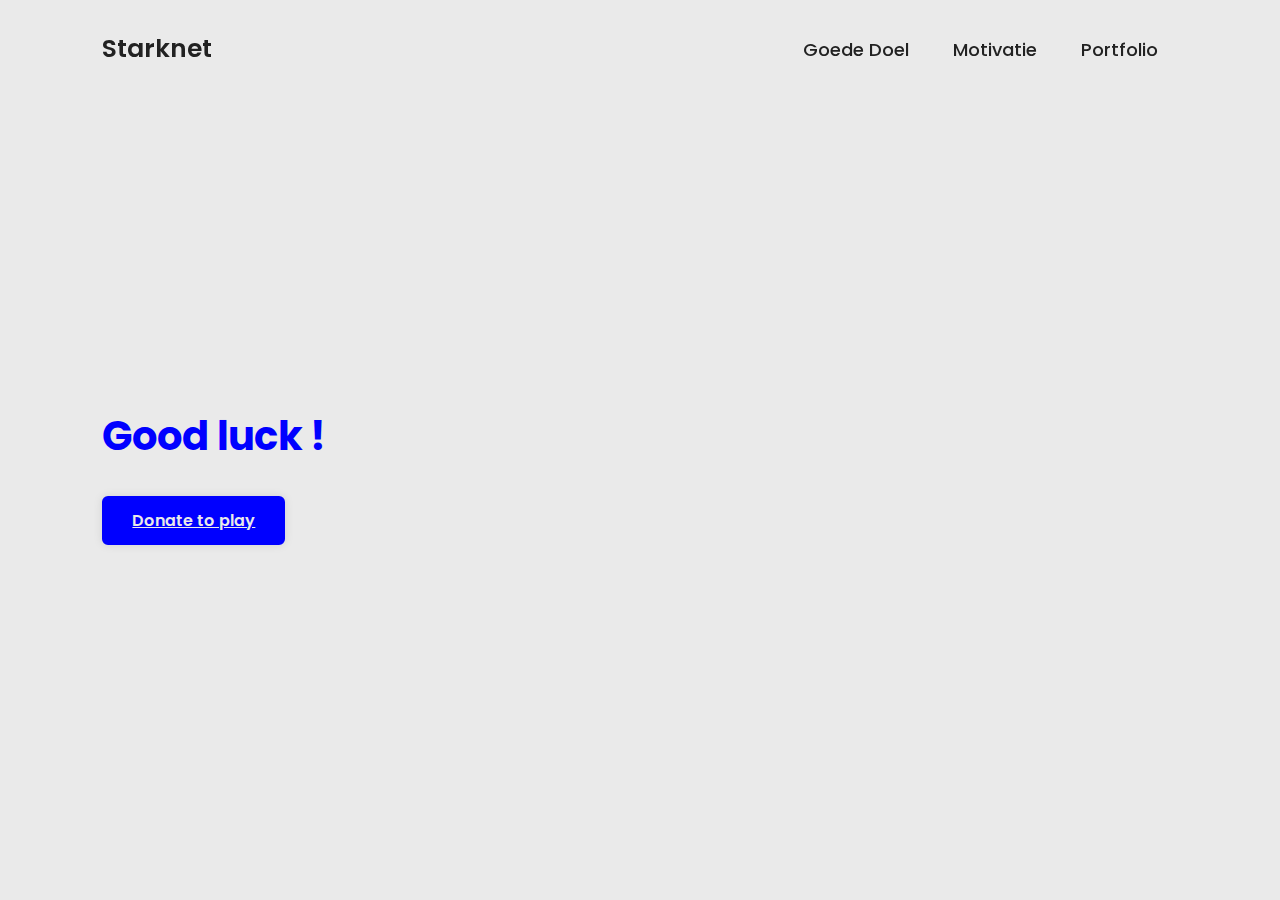
==== Web site/index.html @ 7a3c148a "alleess" ====
<!DOCTYPE html>
<html lang="en">

<head>
    <meta charset="UTF-8">
    <meta http-equiv="X-UA-Compatible" content="IE=edge">
    <meta name="viewport" content="width=device-width, initial-scale=1.0">
    <title>Animated Website HTML CSS | Codehal</title>
    <link rel="stylesheet" href="index.css">
    <link href='https://unpkg.com/boxicons@2.1.4/css/boxicons.min.css' rel='stylesheet'>
</head>

<body>
    <header class="header">
        <a href="index.html" class="logo">Starknet</a>

        <nav class="navbar">
            
            <a href="">Goede Doel</a>
            <a href="persoonlijke-motivatie.html">Motivatie</a>
            <a href="portfolia.html">Portfolio</a>
        </nav>
    </header>

    <section class="home">
        <div class="home-content">
            <h1></h1>
            <h3>Good luck !</h3>
            <p></p>
       <a href="Game/game.html" class="btn">Donate to play </a>
        </div>

        <div class="home-image">
            <div class="rhombus"></div>
        </div>
    </section>
    



</body>

</html>
---- Web site/index.css ----
@import url('https://fonts.googleapis.com/css2?family=Poppins:wght@300;400;500;600;700;800;900&display=swap');

* {
    margin: 0;
    padding: 0;
    box-sizing: border-box;
    font-family: 'Poppins', sans-serif;
}

body {
    background: #eaeaea;
    color: #222;
}
.header {
    position: fixed;
    top: 0;
    left: 0;
    width: 100%;
    padding: 30px 8%;
    background: transparent;
    display: flex;
    justify-content: space-between;
    align-items: center;
    z-index: 100;
}
.logo {
    font-size: 25px;
    color: #222;
    text-decoration: none;
    font-weight: 600;
}
.navbar a {
    font-size: 18px;
    color: #222;
    text-decoration: none;
    font-weight: 500;
    margin: 0 20px;
    transition: .3s;
}
.navbar a:hover {
    color: blue;
}
.home {
    width: 100%;
    height: 100vh;
    display: flex;
    justify-content: space-between;
    align-items: center;
    padding: 50px 8% 0;
    overflow: hidden;
}
.home-content h1 {
  font-size: 50px;
    line-height: 1.2;
}
.home-content h3 {
    font-size: 40px;
    color: blue;
}
.home-content p {
    font-size: 16px;
    margin: 15px 0 30px;
}
.btn {
    display: inline-block;
    padding: 10px 28px;
    background-color: blue;
    border: 2px solid blue;
    border-radius: 6px;
    box-shadow: 0 0 10px rgba(0,0,0, .1);
    font-size: 16px;
    color: #eaeaea;
    font-weight: 600 ;
}

.home-image {
    position: relative;
    width: 450px;
    height: 450px;
}
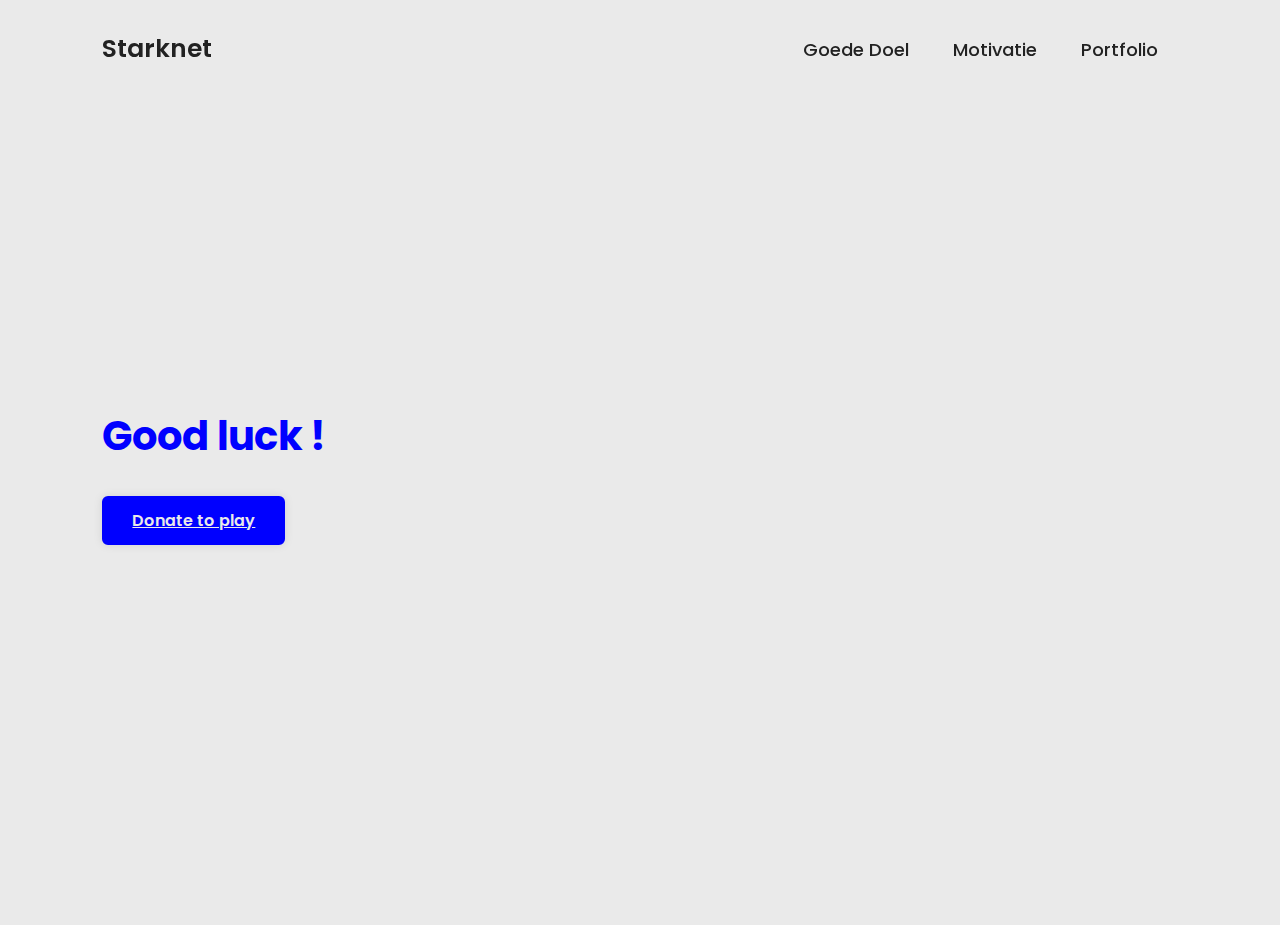
==== commit 224cc647: "ss" ====
--- a/Web site/index.html
+++ b/Web site/index.html
@@ -34,6 +34,8 @@
             <div class="rhombus"></div>
         </div>
     </section>
+
+    <img src="" alt="">
     
 
 
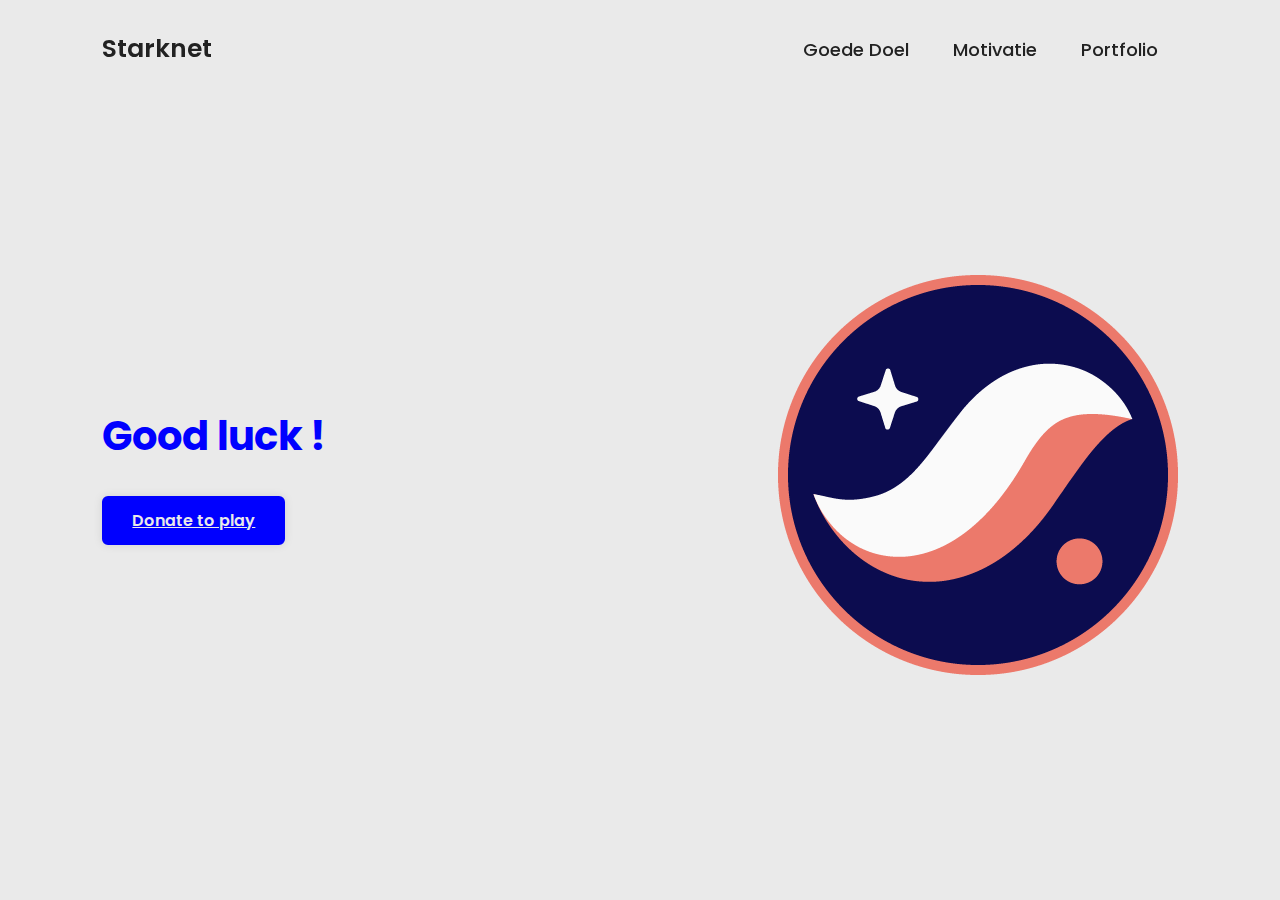
==== commit 0ed55b5d: "huiswerk" ====
--- a/Web site/index.html
+++ b/Web site/index.html
@@ -27,15 +27,15 @@
             <h1></h1>
             <h3>Good luck !</h3>
             <p></p>
-       <a href="Game/game.html" class="btn">Donate to play </a>
+       <a href="todonate.html" class="btn">Donate to play </a>
         </div>
 
         <div class="home-image">
             <div class="rhombus"></div>
         </div>
+
+        <img src="WyFDMG6u_400x400.png" alt="Starknet"> 
     </section>
-
-    <img src="" alt="">
     
 
 
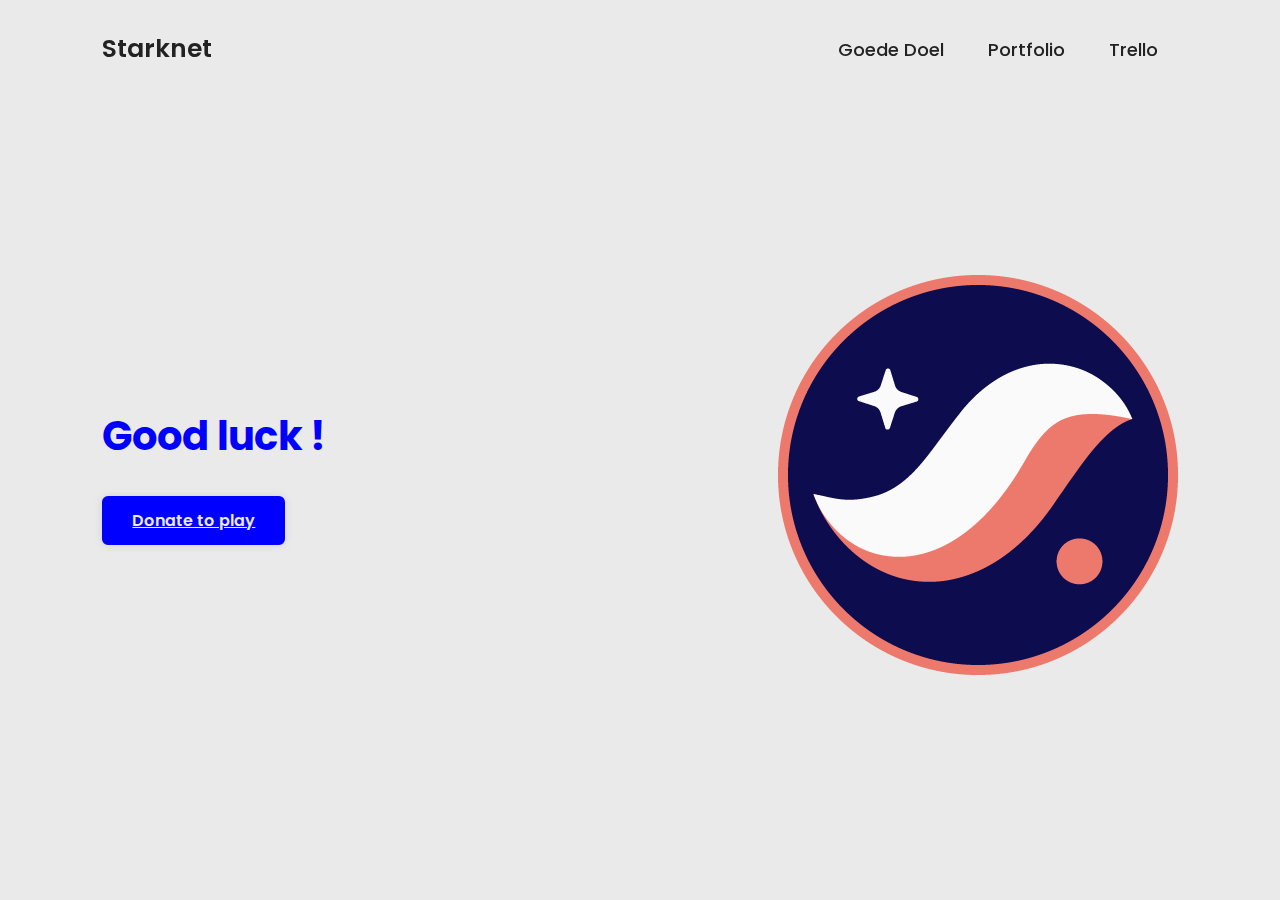
==== commit dc242be6: "Update navigation links and add a form to the website. (generated by blackbox.ai )" ====
--- a/Web site/index.html
+++ b/Web site/index.html
@@ -16,9 +16,9 @@
 
         <nav class="navbar">
             
-            <a href="">Goede Doel</a>
-            <a href="persoonlijke-motivatie.html">Motivatie</a>
+            <a href="goededoel.html">Goede Doel</a>
             <a href="portfolia.html">Portfolio</a>
+            <a href="https://trello.com/b/4pI2Sn0k/game-web-site">Trello</a>
         </nav>
     </header>
 
